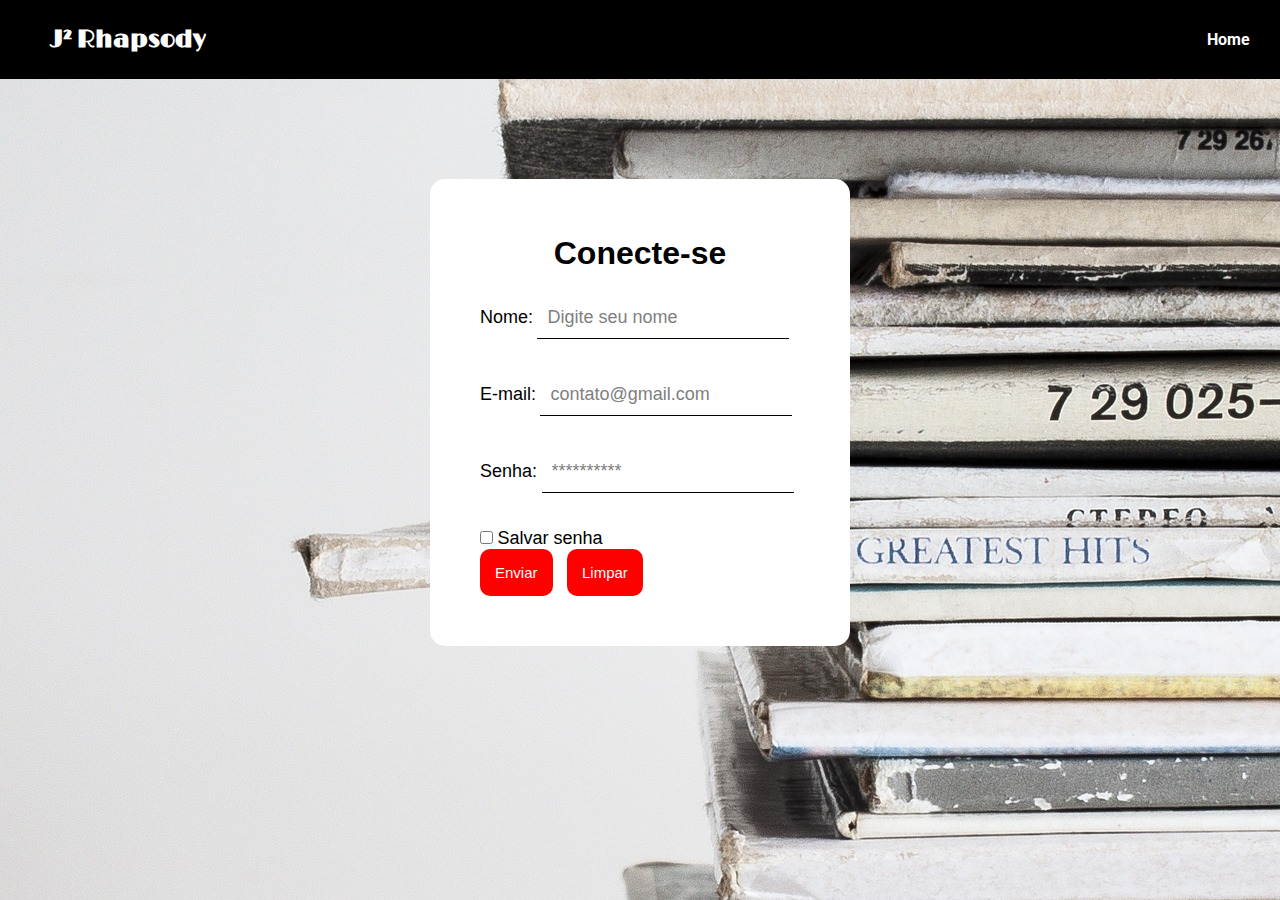
==== logar/index.html @ 29e3ee3b "commit" ====
<!DOCTYPE html>
<html lang="pt-br">
<head>
    <meta charset="UTF-8">
    <meta http-equiv="X-UA-Compatible" content="IE=edge">
    <meta name="viewport" content="width=device-width, initial-scale=1.0">
    <!-- CSS -->
    <link rel="stylesheet" href="./css/style.css">
    <!-- Hover -->
    <link rel="stylesheet" href="./css/hover.css">
    <!-- Animações -->
    <!-- <link rel="stylesheet" href="./css/animate.css"> -->
    <!-- Google Fonts -->
    <link rel="preconnect" href="https://fonts.googleapis.com">
    <link rel="preconnect" href="https://fonts.gstatic.com" crossorigin>
    <link href="https://fonts.googleapis.com/css2?family=Limelight&family=Roboto&display=swap" rel="stylesheet">
    <link href="https://fonts.googleapis.com/css2?family=Days+One&display=swap" rel="stylesheet">
    <!-- Favico -->
    <link rel="shortcut icon" href="../img/vinil.png"> 
    <title>J²Rhapsody Login</title>
</head>
<body>
    
    <!-- HEADER-->
    <header id="header">
        <h2><a id="logo" class="menu-botao" href="#inicio">J² Rhapsody</a></h2>
        <nav>
            <ul class="menu-top">
                <li><a class="menu-botao" href="../index.html" target="black">Home</a></li>
            </ul>
        </nav>
    </header>

     <!-- BOX -->
     <form id="form" class="slide-form">
        <h1>Conecte-se</h1>
        <!-- NOME -->
        <div class="nome">
            <label for="nome">Nome:</label>
            <input class="caixa_dados" type="text" id="nome" name="nome" placeholder="Digite seu nome">
        </div>
        <!-- <div>
            <label for="nome">Sobrenome:</label>
            <input class="caixa_dados" type="text" id="sobrenome" name="sobrenome" placeholder="Digite seu sobrenome">
        </div> -->
        <!-- EMAIL -->
        <div>
            <label for="email">E-mail:</label>
            <input class="caixa_dados" type="email" id="email" name="email" placeholder="contato@gmail.com">
        </div>
        <!-- SENHA -->
        <div>
            <label for="">Senha:</label>
            <input class="caixa_dados" type="password" id="senha" placeholder="**********">
        </div>
        <!-- SENHA -->
        <div class="salvarSenha">
            <input type="checkbox" id="salvarSenha" name="salvarSenha" value="salvar">
            <label>Salvar senha</label>
        </div>
        <!-- BOTÔES -->
        <div>
            <button type="submit">Enviar</button>
            <button type="reset">Limpar</button>
        </div>

    </form>
</body>
</html>
---- logar/css/style.css ----
* {
  margin: 0;
  padding: 0;
  box-sizing: border-box;
  list-style-type: none;
  text-decoration: none;
  scroll-behavior: smooth;
}
#header {
  display: flex;
  position: sticky;
  top: 0;
  justify-content: space-between;
  padding: 20px;
  align-items: center;
  flex-wrap: wrap;
  background-color: black;
  z-index: 4;
}
.menu-top {
  display: flex;
}
.menu-top li {
  margin-left: 4px;
}
.menu-top li a {
  display: block;
  padding: 10px;
}
a.menu-botao {
  color: white;
  font-family: "Roboto", sans-serif;
  padding: 10px 30px;
  border-radius: 9px;
  font-weight: bold;
  transition: all 0.3s ease-in-out;
}
a.menu-botao:hover {
  background-color: #F0F2F2;
  color: black;
  font-weight: bold;
}
* {
    margin: 0;
    padding: 0;
    box-sizing: border-box;
  }
  
  body {
    font-family: sans-serif;
    background-image: url("../img/J25.jpg");
  }
  #logo {
    font-family: "Limelight", cursive;
  }
  
  #form {
    padding: 50px;
    background-color: white;
    border-radius: 15px;
    max-width: 420px;
    margin: 100px auto;
    z-index: 2;
  }
  
  #form img {
    position: absolute;
    margin: -5px auto;
    z-index: -1;
  }
  
  #form h1 {
    color: black;
    font-family: Arial, cursive;
    /* transition: all 0.5s ease-in-out; */
    text-align: center;
    line-height: 1.5;
  }
  div.nome {
    margin: 20px 0 0 0;
  }
  #form label {
    color: black;
    font-size: 18px;
  }
  input[type="text"],
  input[type="email"],
  input[type="password"] {
    background: none;
    border: none;
    border-bottom: 1px solid black;
    margin-bottom: 35px;
    color: grey;
    outline: none;
    padding: 10px;
    font-size: 18px;
  }
  ::-webkit-input-placeholder{
    color: gray;
  }
  div.maioridade {
    margin: 0 0 20px 0;
  }
  /* .caixa_dados {
    transition: all 0.5s ease-in-out;
  }
   */
  button {
    justify-content: center;
    text-align: center;
    padding: 15px 15px;
    margin: 0 10px 0 0;
    border-radius: 10px;
    border: none;
    background: none;
    color: white;
    background-color: red;
    /* transition: all 0.5s ease-in-out; */
    font-size: 15px;
    font-family: "Arial", cursive;
  }
---- logar/css/hover.css ----
/* Troca de cor do título */
#form > h1:hover{
    color: white;
}
/* Troca de cor das caixas para inserir os dados */
.caixa_dados:hover{
    background-color: rgba(137, 43, 226, 0.5);
    border-radius: 5px;
}
/* Troca de cor do botão */
button:hover{
    background-color: rgba(137, 43, 226);
    color: rgba(0, 0, 0, 0.6);
    font-weight: bold;
}
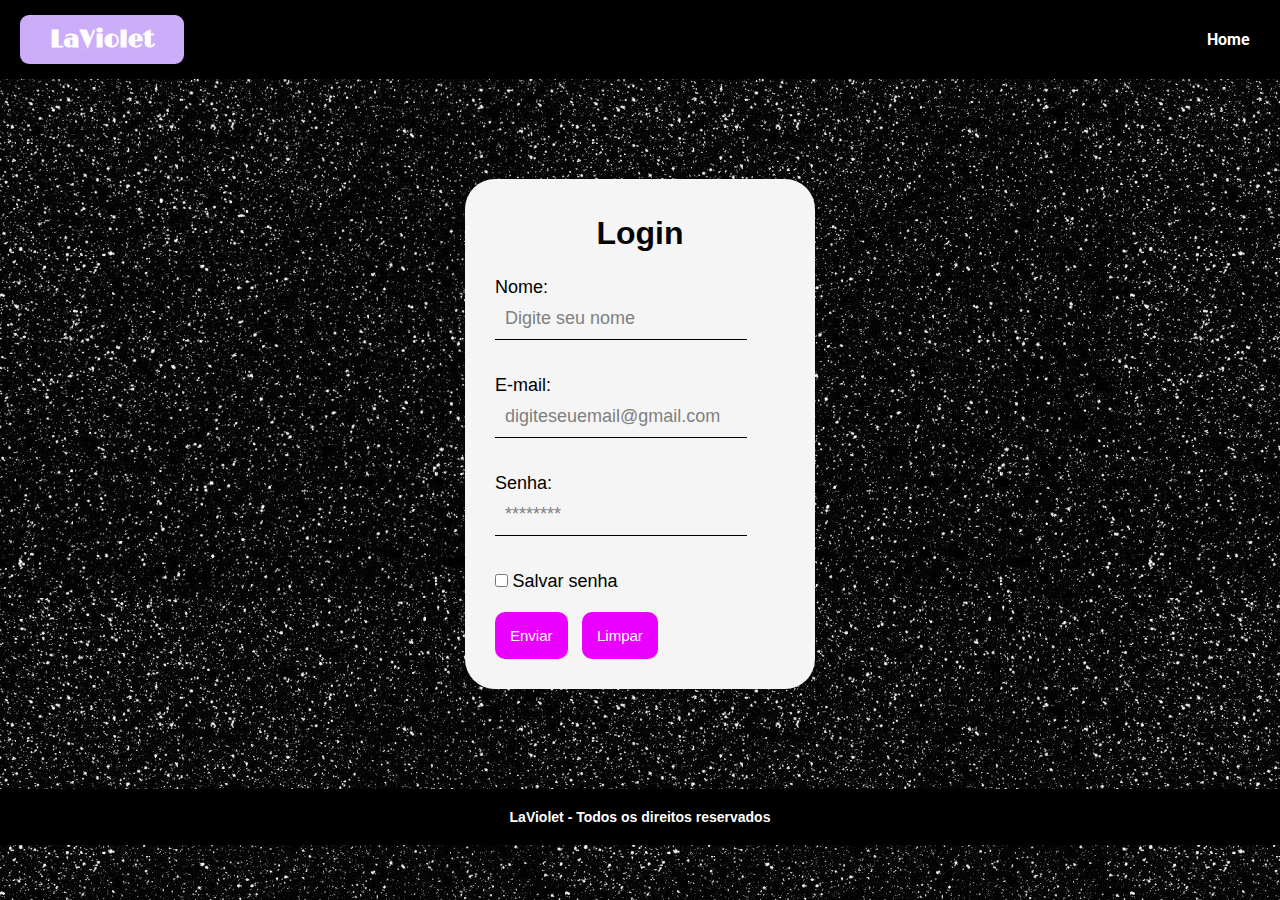
==== commit 3879dd48: "atualizações finais" ====
--- a/logar/index.html
+++ b/logar/index.html
@@ -14,56 +14,54 @@
     <link rel="preconnect" href="https://fonts.googleapis.com">
     <link rel="preconnect" href="https://fonts.gstatic.com" crossorigin>
     <link href="https://fonts.googleapis.com/css2?family=Limelight&family=Roboto&display=swap" rel="stylesheet">
-    <link href="https://fonts.googleapis.com/css2?family=Days+One&display=swap" rel="stylesheet">
-    <!-- Favico -->
-    <link rel="shortcut icon" href="../img/vinil.png"> 
-    <title>J²Rhapsody Login</title>
+    <link href="https://fonts.googleapis.com/css2?family=Days+One&display=swap" rel="stylesheet"> 
+    <title>LaViolet - Login</title>
 </head>
 <body>
     
     <!-- HEADER-->
     <header id="header">
-        <h2><a id="logo" class="menu-botao" href="#inicio">J² Rhapsody</a></h2>
+        <h2><a id="logo" class="menu-botao" href="/index.html">LaViolet</a></h2>
         <nav>
             <ul class="menu-top">
-                <li><a class="menu-botao" href="../index.html" target="black">Home</a></li>
+                <li><a class="menu-botao" href="/index.html" target="black">Home</a></li>
             </ul>
         </nav>
     </header>
-
-     <!-- BOX -->
+<main></main>
      <form id="form" class="slide-form">
-        <h1>Conecte-se</h1>
-        <!-- NOME -->
+        <h1>Login</h1>
+ 
         <div class="nome">
             <label for="nome">Nome:</label>
             <input class="caixa_dados" type="text" id="nome" name="nome" placeholder="Digite seu nome">
         </div>
-        <!-- <div>
-            <label for="nome">Sobrenome:</label>
-            <input class="caixa_dados" type="text" id="sobrenome" name="sobrenome" placeholder="Digite seu sobrenome">
-        </div> -->
-        <!-- EMAIL -->
+
         <div>
             <label for="email">E-mail:</label>
-            <input class="caixa_dados" type="email" id="email" name="email" placeholder="contato@gmail.com">
+            <input class="caixa_dados" type="email" id="email" name="email" placeholder="digiteseuemail@gmail.com">
         </div>
-        <!-- SENHA -->
+
         <div>
-            <label for="">Senha:</label>
-            <input class="caixa_dados" type="password" id="senha" placeholder="**********">
+            <label for="senha">Senha:</label>
+            <input class="caixa_dados" type="password" id="senha" placeholder="********">
         </div>
-        <!-- SENHA -->
+
         <div class="salvarSenha">
             <input type="checkbox" id="salvarSenha" name="salvarSenha" value="salvar">
             <label>Salvar senha</label>
         </div>
-        <!-- BOTÔES -->
+
         <div>
-            <button type="submit">Enviar</button>
-            <button type="reset">Limpar</button>
+            <button type="submit" id="enviar">Enviar</button>
+            <button type="reset" id="limpar">Limpar</button>
         </div>
-
     </form>
+</main>
+    <div>
+      <footer id="footer">
+        <h2>LaViolet - Todos os direitos reservados</h2>
+      </footer>
+    </div>
 </body>
 </html>--- a/logar/css/style.css
+++ b/logar/css/style.css
@@ -20,12 +20,15 @@
 .menu-top {
   display: flex;
 }
+
+
 .menu-top li {
   margin-left: 4px;
 }
 .menu-top li a {
   display: block;
   padding: 10px;
+
 }
 a.menu-botao {
   color: white;
@@ -37,7 +40,7 @@
 }
 a.menu-botao:hover {
   background-color: #F0F2F2;
-  color: black;
+  color: rgb(153, 0, 255);
   font-weight: bold;
 }
 * {
@@ -48,17 +51,18 @@
   
   body {
     font-family: sans-serif;
-    background-image: url("../img/J25.jpg");
+    background-image: url("/img/fundo\ imagem\ site.jpg");
   }
   #logo {
     font-family: "Limelight", cursive;
+    background-image: url(/img/LaViolet.gif);
   }
   
   #form {
-    padding: 50px;
-    background-color: white;
-    border-radius: 15px;
-    max-width: 420px;
+    padding: 30px;
+    background-color: whitesmoke;
+    border-radius: 30px;
+    max-width: 350px;
     margin: 100px auto;
     z-index: 2;
   }
@@ -70,9 +74,8 @@
   }
   
   #form h1 {
-    color: black;
+    color: rgb(4, 4, 4);
     font-family: Arial, cursive;
-    /* transition: all 0.5s ease-in-out; */
     text-align: center;
     line-height: 1.5;
   }
@@ -98,13 +101,6 @@
   ::-webkit-input-placeholder{
     color: gray;
   }
-  div.maioridade {
-    margin: 0 0 20px 0;
-  }
-  /* .caixa_dados {
-    transition: all 0.5s ease-in-out;
-  }
-   */
   button {
     justify-content: center;
     text-align: center;
@@ -114,9 +110,51 @@
     border: none;
     background: none;
     color: white;
-    background-color: red;
-    /* transition: all 0.5s ease-in-out; */
+    background-color: rgb(234, 0, 255);
     font-size: 15px;
     font-family: "Arial", cursive;
   }
-  +
+  #enviar, #limpar {
+    margin-top: 20px;
+  }
+  
+
+  #email, #senha, #nome {
+    padding: -20px;
+    align-items: center;
+  }
+
+#form > h1:hover{
+    color: rgb(248, 6, 240);
+}
+
+.caixa_dados:hover{
+    border-radius: 5px;
+    color: black;
+}
+/* Troca de cor do botão */
+button:hover{
+    background-color: rgba(137, 43, 226);
+    color: rgba(10, 10, 10, 0.6);
+    font-weight: bold;
+}
+
+footer #footer {
+  display: flex;
+  position: sticky;
+  justify-content: space-between;
+  align-items: center;
+  flex-wrap: wrap;
+  padding: 20px;
+  color: white;
+  z-index: 4;
+}
+#footer h2{
+  color: white;
+  padding: 20px;
+  font-family: "Arial", cursive;
+  font-size: 14px;
+  text-align: center;
+  background-color: black;
+}